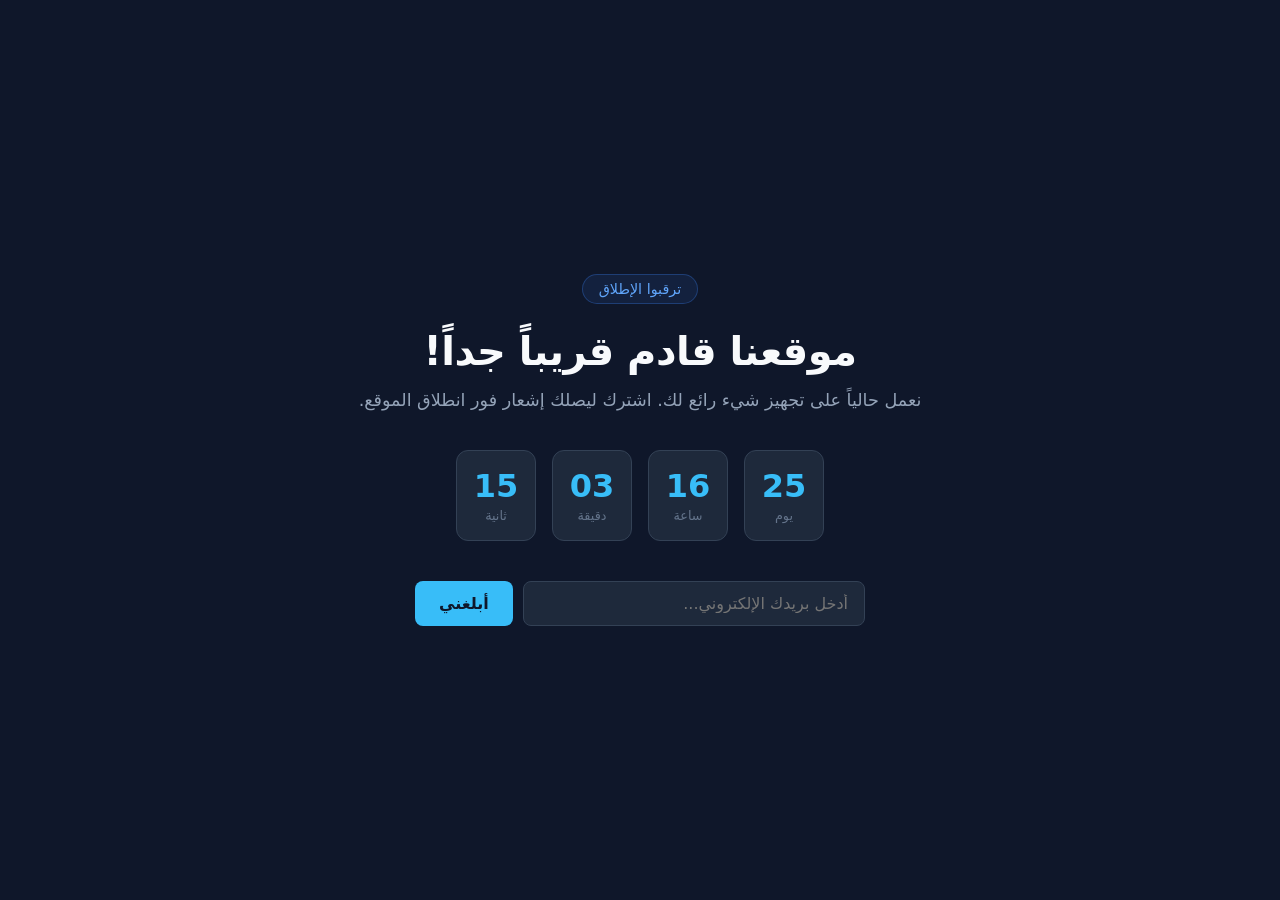
==== index.html @ 146518d6 "Add files via upload" ====
<!DOCTYPE html>
<html lang="ar" dir="rtl">
<head>
  <meta charset="UTF-8">
  <meta name="viewport" content="width=device-width, initial-scale=1.0">
  <title>قريباً - Coming Soon</title>
  <style>
    * {
      box-sizing: border-box;
      margin: 0;
      padding: 0;
      font-family: system-ui, -apple-system, BlinkMacSystemFont, 'Segoe UI', Roboto, sans-serif;
    }

    body {
      background-color: #0f172a;
      color: #f8fafc;
      min-height: 100vh;
      display: flex;
      flex-direction: column;
      justify-content: center;
      align-items: center;
      text-align: center;
      padding: 20px;
    }

    .container {
      max-width: 600px;
      width: 100%;
    }

    .badge {
      display: inline-block;
      padding: 6px 16px;
      background: rgba(59, 130, 246, 0.1);
      color: #60a5fa;
      border: 1px solid rgba(59, 130, 246, 0.3);
      border-radius: 20px;
      font-size: 0.9rem;
      margin-bottom: 24px;
    }

    h1 {
      font-size: 2.5rem;
      font-weight: 700;
      margin-bottom: 12px;
      letter-spacing: -0.5px;
    }

    p {
      color: #94a3b8;
      font-size: 1.1rem;
      line-height: 1.6;
      margin-bottom: 36px;
    }

    /* العداد التنازلي */
    .countdown {
      display: flex;
      justify-content: center;
      gap: 16px;
      margin-bottom: 40px;
    }

    .time-box {
      background: #1e293b;
      border: 1px solid #334155;
      padding: 16px;
      border-radius: 12px;
      min-width: 80px;
    }

    .number {
      font-size: 2rem;
      font-weight: 700;
      color: #38bdf8;
      display: block;
    }

    .label {
      font-size: 0.8rem;
      color: #64748b;
    }

    /* نموذج الاشتراكات */
    .subscribe-box {
      display: flex;
      gap: 10px;
      max-width: 450px;
      margin: 0 auto;
    }

    input[type="email"] {
      flex: 1;
      padding: 12px 16px;
      border-radius: 8px;
      border: 1px solid #334155;
      background: #1e293b;
      color: #fff;
      font-size: 1rem;
      outline: none;
    }

    input[type="email"]:focus {
      border-color: #38bdf8;
    }

    button {
      padding: 12px 24px;
      background: #38bdf8;
      color: #0f172a;
      border: none;
      border-radius: 8px;
      font-weight: 600;
      font-size: 1rem;
      cursor: pointer;
      transition: background 0.2s;
    }

    button:hover {
      background: #0284c7;
      color: #fff;
    }

    @media (max-width: 480px) {
      .subscribe-box {
        flex-direction: column;
      }
      .time-box {
        min-width: 65px;
        padding: 12px;
      }
      .number {
        font-size: 1.5rem;
      }
    }
  </style>
</head>
<body>

  <div class="container">
    <span class="badge">ترقبوا الإطلاق</span>
    <h1>موقعنا قادم قريباً جداً!</h1>
    <p>نعمل حالياً على تجهيز شيء رائع لك. اشترك ليصلك إشعار فور انطلاق الموقع.</p>

    <!-- العداد -->
    <div class="countdown">
      <div class="time-box">
        <span class="number" id="days">00</span>
        <span class="label">يوم</span>
      </div>
      <div class="time-box">
        <span class="number" id="hours">00</span>
        <span class="label">ساعة</span>
      </div>
      <div class="time-box">
        <span class="number" id="minutes">00</span>
        <span class="label">دقيقة</span>
      </div>
      <div class="time-box">
        <span class="number" id="seconds">00</span>
        <span class="label">ثانية</span>
      </div>
    </div>

    <!-- نموذج البريد الإلكتروني -->
    <form class="subscribe-box" onsubmit="event.preventDefault(); alert('شكراً لاشتراكك!');">
      <input type="email" placeholder="أدخل بريدك الإلكتروني..." required>
      <button type="submit">أبلغني</button>
    </form>
  </div>

  <script>
    // حدد تاريخ الإطلاق المستقبلي هنا (سنة, شهر - 1, يوم)
    const launchDate = new Date(2026, 11, 31, 23, 59, 59).getTime();

    const timer = setInterval(() => {
      const now = new Date().getTime();
      const distance = launchDate - now;

      if (distance < 0) {
        clearInterval(timer);
        document.querySelector('.countdown').innerHTML = "<h3>تم الإطلاق!</h3>";
        return;
      }

      const days = Math.floor(distance / (1000 * 60 * 60 * 24));
      const hours = Math.floor((distance % (1000 * 60 * 60 * 24)) / (1000 * 60 * 60));
      const minutes = Math.floor((distance % (1000 * 60 * 60)) / (1000 * 60));
      const seconds = Math.floor((distance % (1000 * 60)) / 1000);

      document.getElementById('days').innerText = String(days).padStart(2, '0');
      document.getElementById('hours').innerText = String(hours).padStart(2, '0');
      document.getElementById('minutes').innerText = String(minutes).padStart(2, '0');
      document.getElementById('seconds').innerText = String(seconds).padStart(2, '0');
    }, 1000);
  </script>

</body>
</html>
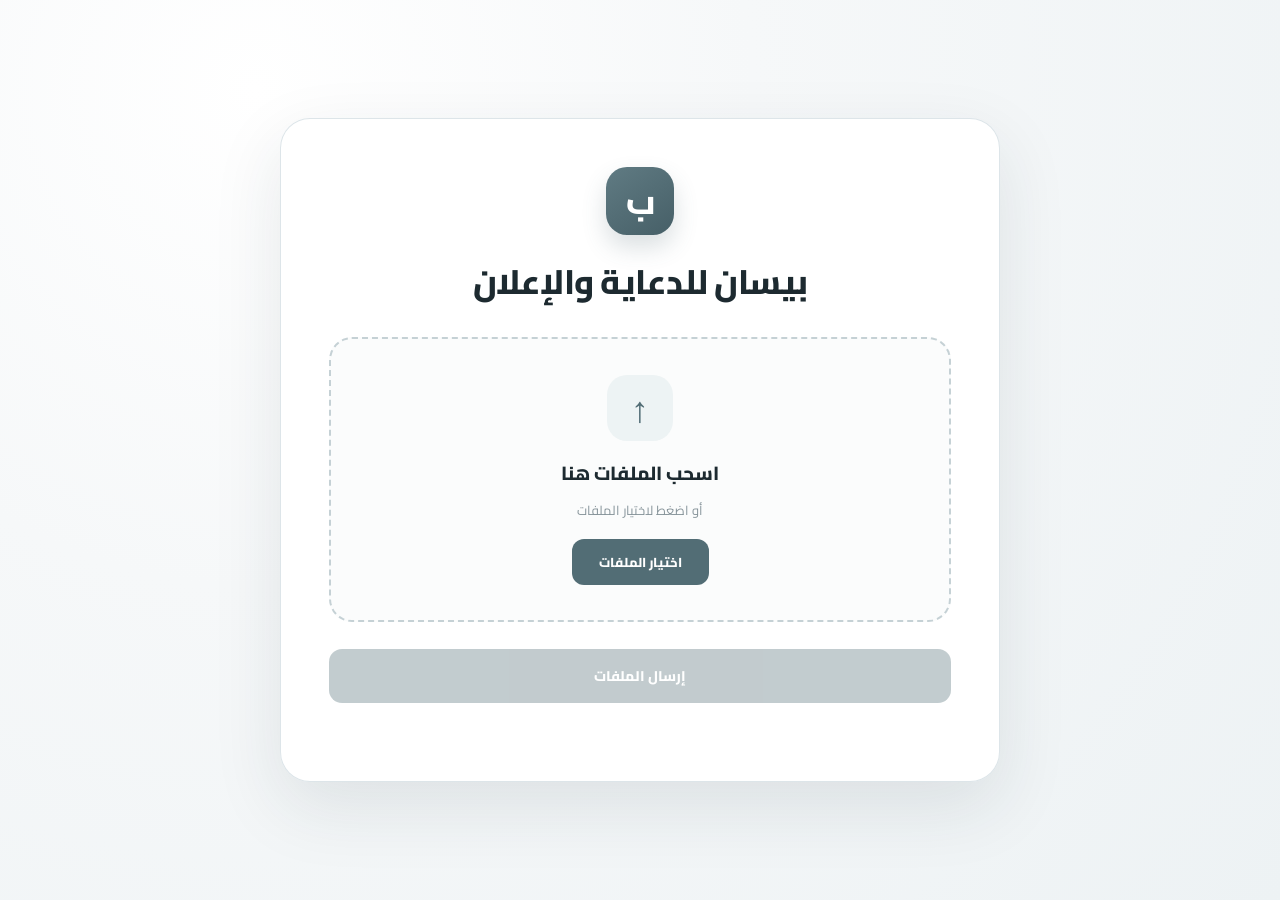
==== commit 9c3af923: "Add files via upload" ====
--- a/index.html
+++ b/index.html
@@ -1,200 +1,37 @@
-<!DOCTYPE html>
-<html lang="ar" dir="rtl">
-<head>
-  <meta charset="UTF-8">
-  <meta name="viewport" content="width=device-width, initial-scale=1.0">
-  <title>قريباً - Coming Soon</title>
-  <style>
-    * {
-      box-sizing: border-box;
-      margin: 0;
-      padding: 0;
-      font-family: system-ui, -apple-system, BlinkMacSystemFont, 'Segoe UI', Roboto, sans-serif;
-    }
-
-    body {
-      background-color: #0f172a;
-      color: #f8fafc;
-      min-height: 100vh;
-      display: flex;
-      flex-direction: column;
-      justify-content: center;
-      align-items: center;
-      text-align: center;
-      padding: 20px;
-    }
-
-    .container {
-      max-width: 600px;
-      width: 100%;
-    }
-
-    .badge {
-      display: inline-block;
-      padding: 6px 16px;
-      background: rgba(59, 130, 246, 0.1);
-      color: #60a5fa;
-      border: 1px solid rgba(59, 130, 246, 0.3);
-      border-radius: 20px;
-      font-size: 0.9rem;
-      margin-bottom: 24px;
-    }
-
-    h1 {
-      font-size: 2.5rem;
-      font-weight: 700;
-      margin-bottom: 12px;
-      letter-spacing: -0.5px;
-    }
-
-    p {
-      color: #94a3b8;
-      font-size: 1.1rem;
-      line-height: 1.6;
-      margin-bottom: 36px;
-    }
-
-    /* العداد التنازلي */
-    .countdown {
-      display: flex;
-      justify-content: center;
-      gap: 16px;
-      margin-bottom: 40px;
-    }
-
-    .time-box {
-      background: #1e293b;
-      border: 1px solid #334155;
-      padding: 16px;
-      border-radius: 12px;
-      min-width: 80px;
-    }
-
-    .number {
-      font-size: 2rem;
-      font-weight: 700;
-      color: #38bdf8;
-      display: block;
-    }
-
-    .label {
-      font-size: 0.8rem;
-      color: #64748b;
-    }
-
-    /* نموذج الاشتراكات */
-    .subscribe-box {
-      display: flex;
-      gap: 10px;
-      max-width: 450px;
-      margin: 0 auto;
-    }
-
-    input[type="email"] {
-      flex: 1;
-      padding: 12px 16px;
-      border-radius: 8px;
-      border: 1px solid #334155;
-      background: #1e293b;
-      color: #fff;
-      font-size: 1rem;
-      outline: none;
-    }
-
-    input[type="email"]:focus {
-      border-color: #38bdf8;
-    }
-
-    button {
-      padding: 12px 24px;
-      background: #38bdf8;
-      color: #0f172a;
-      border: none;
-      border-radius: 8px;
-      font-weight: 600;
-      font-size: 1rem;
-      cursor: pointer;
-      transition: background 0.2s;
-    }
-
-    button:hover {
-      background: #0284c7;
-      color: #fff;
-    }
-
-    @media (max-width: 480px) {
-      .subscribe-box {
-        flex-direction: column;
-      }
-      .time-box {
-        min-width: 65px;
-        padding: 12px;
-      }
-      .number {
-        font-size: 1.5rem;
-      }
-    }
-  </style>
-</head>
-<body>
-
-  <div class="container">
-    <span class="badge">ترقبوا الإطلاق</span>
-    <h1>موقعنا قادم قريباً جداً!</h1>
-    <p>نعمل حالياً على تجهيز شيء رائع لك. اشترك ليصلك إشعار فور انطلاق الموقع.</p>
-
-    <!-- العداد -->
-    <div class="countdown">
-      <div class="time-box">
-        <span class="number" id="days">00</span>
-        <span class="label">يوم</span>
-      </div>
-      <div class="time-box">
-        <span class="number" id="hours">00</span>
-        <span class="label">ساعة</span>
-      </div>
-      <div class="time-box">
-        <span class="number" id="minutes">00</span>
-        <span class="label">دقيقة</span>
-      </div>
-      <div class="time-box">
-        <span class="number" id="seconds">00</span>
-        <span class="label">ثانية</span>
-      </div>
-    </div>
-
-    <!-- نموذج البريد الإلكتروني -->
-    <form class="subscribe-box" onsubmit="event.preventDefault(); alert('شكراً لاشتراكك!');">
-      <input type="email" placeholder="أدخل بريدك الإلكتروني..." required>
-      <button type="submit">أبلغني</button>
-    </form>
-  </div>
-
-  <script>
-    // حدد تاريخ الإطلاق المستقبلي هنا (سنة, شهر - 1, يوم)
-    const launchDate = new Date(2026, 11, 31, 23, 59, 59).getTime();
-
-    const timer = setInterval(() => {
-      const now = new Date().getTime();
-      const distance = launchDate - now;
-
-      if (distance < 0) {
-        clearInterval(timer);
-        document.querySelector('.countdown').innerHTML = "<h3>تم الإطلاق!</h3>";
-        return;
-      }
-
-      const days = Math.floor(distance / (1000 * 60 * 60 * 24));
-      const hours = Math.floor((distance % (1000 * 60 * 60 * 24)) / (1000 * 60 * 60));
-      const minutes = Math.floor((distance % (1000 * 60 * 60)) / (1000 * 60));
-      const seconds = Math.floor((distance % (1000 * 60)) / 1000);
-
-      document.getElementById('days').innerText = String(days).padStart(2, '0');
-      document.getElementById('hours').innerText = String(hours).padStart(2, '0');
-      document.getElementById('minutes').innerText = String(minutes).padStart(2, '0');
-      document.getElementById('seconds').innerText = String(seconds).padStart(2, '0');
-    }, 1000);
-  </script>
-
-</body>
-</html>+<!doctype html>
+<html lang="ar" dir="rtl">
+<head>
+<meta charset="utf-8">
+<meta name="viewport" content="width=device-width, initial-scale=1">
+<meta name="theme-color" content="#f5f7f8">
+<title>بيسان للدعاية والإعلان</title>
+<link rel="stylesheet" href="assets/style.css">
+</head>
+<body>
+<main class="page">
+  <section class="upload-card">
+    <div class="brand-mark" aria-hidden="true">ب</div>
+    <h1>بيسان للدعاية والإعلان</h1>
+
+    <form id="uploadForm" enctype="multipart/form-data">
+      <input id="files" type="file" name="files[]" multiple hidden>
+      <label for="files" id="dropzone" class="dropzone">
+        <div class="upload-icon" aria-hidden="true">↑</div>
+        <div class="drop-title">اسحب الملفات هنا</div>
+        <div class="drop-sub">أو اضغط لاختيار الملفات</div>
+        <span class="choose">اختيار الملفات</span>
+      </label>
+
+      <div id="fileList" class="file-list"></div>
+      <div id="progressWrap" class="progress-wrap" hidden>
+        <div class="progress"><div id="progressBar"></div></div>
+        <div id="progressText">0%</div>
+      </div>
+      <button id="sendBtn" class="send" type="submit" disabled>إرسال الملفات</button>
+      <div id="status" class="status" aria-live="polite"></div>
+    </form>
+  </section>
+</main>
+<script src="assets/app.js"></script>
+</body>
+</html>
--- a/assets/style.css
+++ b/assets/style.css
@@ -0,0 +1,17 @@
+@import url('https://fonts.googleapis.com/css2?family=Cairo:wght@500;600;700;800&display=swap');
+*{box-sizing:border-box}
+:root{--ink:#1d2a30;--muted:#87949a;--line:#dfe7ea;--soft:#f6f8f9;--accent:#526d75;--accent2:#3e5860}
+body{margin:0;min-height:100vh;font-family:Cairo,Arial,sans-serif;color:var(--ink);background:radial-gradient(circle at 20% 10%,#fff 0,#f6f8f9 38%,#edf2f4 100%);display:grid;place-items:center;padding:22px}
+.page{width:min(720px,100%)}
+.upload-card{background:rgba(255,255,255,.94);border:1px solid rgba(218,227,231,.9);border-radius:30px;padding:clamp(24px,6vw,48px);box-shadow:0 25px 70px rgba(30,48,55,.10);text-align:center}
+.brand-mark{width:68px;height:68px;border-radius:21px;margin:0 auto 15px;display:grid;place-items:center;background:linear-gradient(145deg,#607b83,#465f67);color:#fff;font-size:34px;font-weight:800;box-shadow:0 12px 25px rgba(69,95,103,.20)}
+h1{margin:0 0 24px;font-size:clamp(24px,5vw,34px);font-weight:800;letter-spacing:-.5px}
+.dropzone{min-height:285px;border:2px dashed #c5d1d5;border-radius:23px;background:#fbfcfc;display:flex;flex-direction:column;align-items:center;justify-content:center;gap:7px;cursor:pointer;transition:.2s;padding:24px}
+.dropzone:hover,.dropzone.drag{border-color:#6f8990;background:#f5f8f9;transform:translateY(-1px)}
+.upload-icon{width:66px;height:66px;border-radius:20px;background:#edf3f4;color:var(--accent);display:grid;place-items:center;font-size:36px;margin-bottom:7px;font-weight:700}
+.drop-title{font-size:19px;font-weight:800}.drop-sub{font-size:13px;color:var(--muted);margin-bottom:10px}
+.choose{padding:11px 27px;border-radius:12px;background:var(--accent);color:#fff;font-size:13px;font-weight:800;transition:.2s}.dropzone:hover .choose{background:var(--accent2)}
+.file-list{display:grid;gap:8px;margin-top:15px;text-align:right}.file{display:flex;align-items:center;gap:10px;padding:10px 12px;background:var(--soft);border:1px solid #e6ecee;border-radius:12px;font-size:12px}.file .name{flex:1;overflow:hidden;text-overflow:ellipsis;white-space:nowrap}.file .size{color:#8b979c;direction:ltr;white-space:nowrap}
+.send{width:100%;border:0;border-radius:13px;padding:14px;margin-top:12px;background:var(--accent);color:#fff;font:800 14px Cairo,Arial;cursor:pointer;transition:.2s}.send:disabled{opacity:.35;cursor:not-allowed}.send:not(:disabled):hover{background:var(--accent2);transform:translateY(-1px)}
+.progress-wrap{margin-top:13px}.progress{height:7px;background:#e8edef;border-radius:99px;overflow:hidden}.progress div{height:100%;width:0;background:#789198;transition:width .15s}.progress-wrap>div:last-child{font-size:10px;color:#8c989d;margin-top:4px;direction:ltr;text-align:left}.status{min-height:20px;margin-top:10px;font-size:12px;font-weight:700}.status.ok{color:#33765d}.status.err{color:#ad4b4b}
+@media(max-width:520px){body{padding:12px}.upload-card{border-radius:24px;padding:22px 15px}.dropzone{min-height:235px}.drop-title{font-size:17px}}
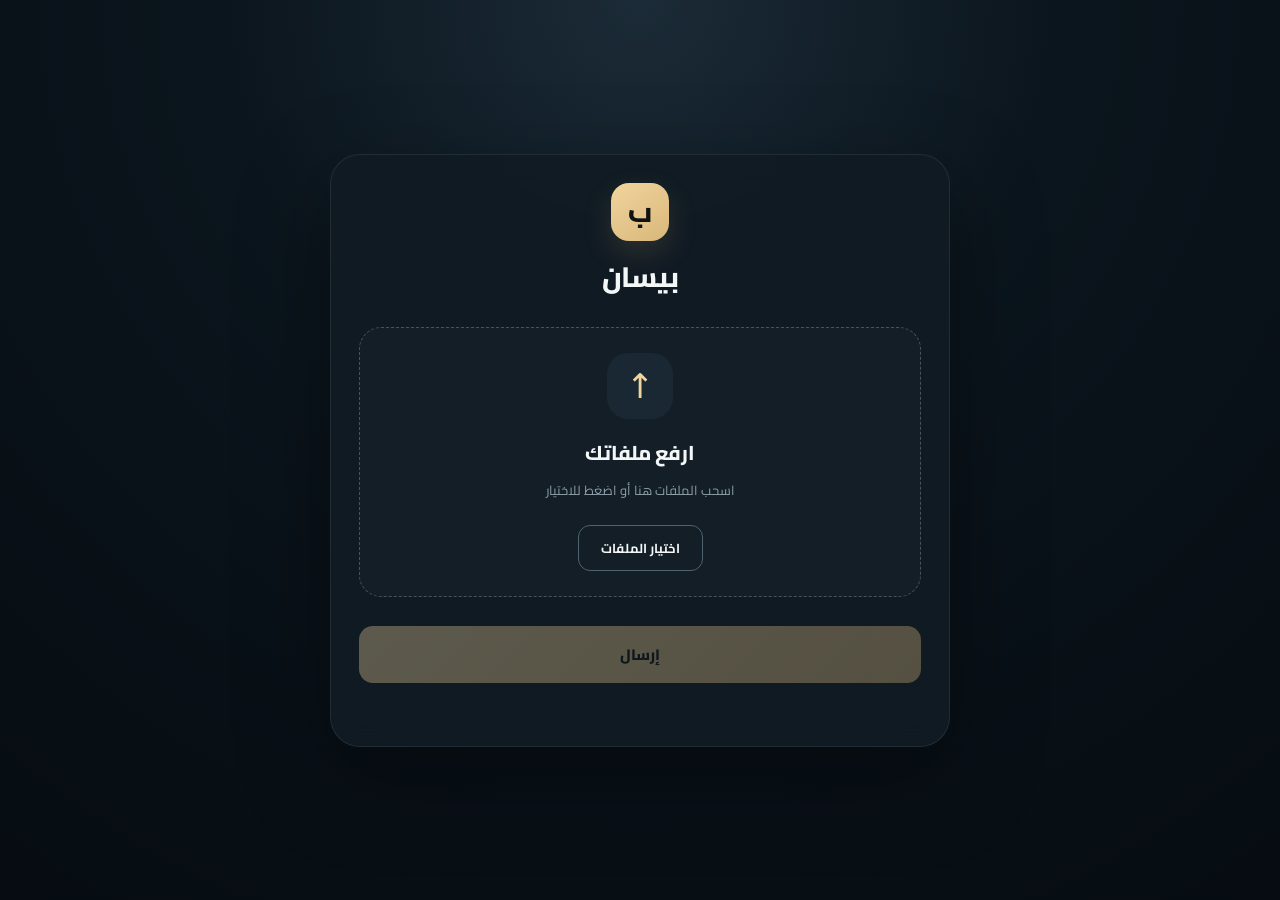
==== commit 72d2eb4b: "Add files via upload" ====
--- a/index.html
+++ b/index.html
@@ -2,34 +2,30 @@
 <html lang="ar" dir="rtl">
 <head>
 <meta charset="utf-8">
-<meta name="viewport" content="width=device-width, initial-scale=1">
-<meta name="theme-color" content="#f5f7f8">
-<title>بيسان للدعاية والإعلان</title>
+<meta name="viewport" content="width=device-width, initial-scale=1, viewport-fit=cover">
+<meta name="theme-color" content="#0d1720">
+<title>بيسان | إرسال الملفات</title>
 <link rel="stylesheet" href="assets/style.css">
 </head>
 <body>
-<main class="page">
+<main class="shell">
   <section class="upload-card">
-    <div class="brand-mark" aria-hidden="true">ب</div>
-    <h1>بيسان للدعاية والإعلان</h1>
-
-    <form id="uploadForm" enctype="multipart/form-data">
-      <input id="files" type="file" name="files[]" multiple hidden>
-      <label for="files" id="dropzone" class="dropzone">
-        <div class="upload-icon" aria-hidden="true">↑</div>
-        <div class="drop-title">اسحب الملفات هنا</div>
-        <div class="drop-sub">أو اضغط لاختيار الملفات</div>
-        <span class="choose">اختيار الملفات</span>
-      </label>
-
-      <div id="fileList" class="file-list"></div>
-      <div id="progressWrap" class="progress-wrap" hidden>
-        <div class="progress"><div id="progressBar"></div></div>
-        <div id="progressText">0%</div>
-      </div>
-      <button id="sendBtn" class="send" type="submit" disabled>إرسال الملفات</button>
-      <div id="status" class="status" aria-live="polite"></div>
-    </form>
+    <div class="mark" aria-hidden="true">ب</div>
+    <h1>بيسان</h1>
+    <div id="dropzone" class="dropzone" tabindex="0" role="button" aria-label="اختيار الملفات">
+      <input id="files" type="file" multiple hidden>
+      <div class="cloud" aria-hidden="true">↑</div>
+      <div class="drop-title">ارفع ملفاتك</div>
+      <div class="drop-hint">اسحب الملفات هنا أو اضغط للاختيار</div>
+      <button id="chooseBtn" class="outline" type="button">اختيار الملفات</button>
+    </div>
+    <div id="fileList" class="file-list"></div>
+    <button id="sendBtn" class="primary" type="button" disabled>إرسال</button>
+    <div id="progressWrap" class="progress-wrap" hidden>
+      <div class="progress"><span id="progressBar"></span></div>
+      <div id="progressText">0%</div>
+    </div>
+    <div id="status" class="status" aria-live="polite"></div>
   </section>
 </main>
 <script src="assets/app.js"></script>
--- a/assets/style.css
+++ b/assets/style.css
@@ -1,17 +1,12 @@
-@import url('https://fonts.googleapis.com/css2?family=Cairo:wght@500;600;700;800&display=swap');
-*{box-sizing:border-box}
-:root{--ink:#1d2a30;--muted:#87949a;--line:#dfe7ea;--soft:#f6f8f9;--accent:#526d75;--accent2:#3e5860}
-body{margin:0;min-height:100vh;font-family:Cairo,Arial,sans-serif;color:var(--ink);background:radial-gradient(circle at 20% 10%,#fff 0,#f6f8f9 38%,#edf2f4 100%);display:grid;place-items:center;padding:22px}
-.page{width:min(720px,100%)}
-.upload-card{background:rgba(255,255,255,.94);border:1px solid rgba(218,227,231,.9);border-radius:30px;padding:clamp(24px,6vw,48px);box-shadow:0 25px 70px rgba(30,48,55,.10);text-align:center}
-.brand-mark{width:68px;height:68px;border-radius:21px;margin:0 auto 15px;display:grid;place-items:center;background:linear-gradient(145deg,#607b83,#465f67);color:#fff;font-size:34px;font-weight:800;box-shadow:0 12px 25px rgba(69,95,103,.20)}
-h1{margin:0 0 24px;font-size:clamp(24px,5vw,34px);font-weight:800;letter-spacing:-.5px}
-.dropzone{min-height:285px;border:2px dashed #c5d1d5;border-radius:23px;background:#fbfcfc;display:flex;flex-direction:column;align-items:center;justify-content:center;gap:7px;cursor:pointer;transition:.2s;padding:24px}
-.dropzone:hover,.dropzone.drag{border-color:#6f8990;background:#f5f8f9;transform:translateY(-1px)}
-.upload-icon{width:66px;height:66px;border-radius:20px;background:#edf3f4;color:var(--accent);display:grid;place-items:center;font-size:36px;margin-bottom:7px;font-weight:700}
-.drop-title{font-size:19px;font-weight:800}.drop-sub{font-size:13px;color:var(--muted);margin-bottom:10px}
-.choose{padding:11px 27px;border-radius:12px;background:var(--accent);color:#fff;font-size:13px;font-weight:800;transition:.2s}.dropzone:hover .choose{background:var(--accent2)}
-.file-list{display:grid;gap:8px;margin-top:15px;text-align:right}.file{display:flex;align-items:center;gap:10px;padding:10px 12px;background:var(--soft);border:1px solid #e6ecee;border-radius:12px;font-size:12px}.file .name{flex:1;overflow:hidden;text-overflow:ellipsis;white-space:nowrap}.file .size{color:#8b979c;direction:ltr;white-space:nowrap}
-.send{width:100%;border:0;border-radius:13px;padding:14px;margin-top:12px;background:var(--accent);color:#fff;font:800 14px Cairo,Arial;cursor:pointer;transition:.2s}.send:disabled{opacity:.35;cursor:not-allowed}.send:not(:disabled):hover{background:var(--accent2);transform:translateY(-1px)}
-.progress-wrap{margin-top:13px}.progress{height:7px;background:#e8edef;border-radius:99px;overflow:hidden}.progress div{height:100%;width:0;background:#789198;transition:width .15s}.progress-wrap>div:last-child{font-size:10px;color:#8c989d;margin-top:4px;direction:ltr;text-align:left}.status{min-height:20px;margin-top:10px;font-size:12px;font-weight:700}.status.ok{color:#33765d}.status.err{color:#ad4b4b}
-@media(max-width:520px){body{padding:12px}.upload-card{border-radius:24px;padding:22px 15px}.dropzone{min-height:235px}.drop-title{font-size:17px}}
+@import url('https://fonts.googleapis.com/css2?family=Cairo:wght@400;600;700;800&display=swap');
+:root{--bg:#081018;--card:#101b24;--line:#263642;--text:#f4f7f8;--muted:#91a0aa;--accent:#d9b77a;--accent2:#f0d59e;--danger:#e77979;--ok:#71d0a2}
+*{box-sizing:border-box}html,body{margin:0;min-height:100%;font-family:Cairo,system-ui,sans-serif}body{min-height:100vh;background:radial-gradient(circle at 50% 0%,#1b2b37 0,#0b151d 38%,#060c11 100%);color:var(--text)}
+.shell{min-height:100vh;display:grid;place-items:center;padding:22px}.upload-card{width:min(620px,100%);background:rgba(16,27,36,.94);border:1px solid rgba(255,255,255,.08);border-radius:30px;padding:28px;box-shadow:0 30px 90px rgba(0,0,0,.35);backdrop-filter:blur(12px)}
+.mark{width:58px;height:58px;margin:0 auto 10px;border-radius:18px;display:grid;place-items:center;background:linear-gradient(145deg,var(--accent2),var(--accent));color:#111;font-size:28px;font-weight:800;box-shadow:0 12px 30px rgba(217,183,122,.15)}h1{text-align:center;font-size:28px;margin:0 0 24px;font-weight:800;letter-spacing:-.5px}
+.dropzone{min-height:270px;border:1.5px dashed #435560;border-radius:22px;display:flex;flex-direction:column;align-items:center;justify-content:center;gap:7px;padding:25px;cursor:pointer;transition:.2s;background:rgba(255,255,255,.02)}
+.dropzone:hover,.dropzone.drag,.dropzone:focus{border-color:var(--accent);background:rgba(217,183,122,.05);outline:none}.cloud{width:66px;height:66px;border-radius:21px;display:grid;place-items:center;background:#192832;color:var(--accent2);font-size:34px;margin-bottom:8px}.drop-title{font-size:20px;font-weight:800}.drop-hint{font-size:13px;color:var(--muted)}
+.outline{margin-top:16px;border:1px solid #50626e;background:transparent;color:var(--text);border-radius:12px;padding:10px 22px;font:700 13px Cairo;cursor:pointer}.outline:hover{border-color:var(--accent);color:var(--accent2)}
+.file-list{display:grid;gap:8px;margin-top:15px}.file{display:flex;align-items:center;gap:10px;padding:11px 12px;border:1px solid #253640;border-radius:13px;background:#0c161e}.file .icon{color:var(--accent2)}.file .name{min-width:0;flex:1;overflow:hidden;text-overflow:ellipsis;white-space:nowrap;font-size:12px}.file .size{color:var(--muted);font-size:11px;direction:ltr}
+.primary{width:100%;border:0;border-radius:14px;padding:14px;margin-top:14px;background:linear-gradient(135deg,var(--accent2),var(--accent));color:#121212;font:800 15px Cairo;cursor:pointer;box-shadow:0 10px 28px rgba(217,183,122,.12)}.primary:disabled{opacity:.35;cursor:not-allowed;box-shadow:none}.primary:not(:disabled):hover{filter:brightness(1.04);transform:translateY(-1px)}
+.progress-wrap{margin-top:15px}.progress{height:7px;border-radius:99px;background:#1d2b34;overflow:hidden}.progress span{display:block;height:100%;width:0;background:var(--accent);transition:width .15s}.progress-wrap div:last-child{text-align:left;color:var(--muted);font-size:10px;margin-top:5px;direction:ltr}.status{text-align:center;min-height:23px;margin-top:12px;font-size:12px;font-weight:700}.status.ok{color:var(--ok)}.status.err{color:var(--danger)}
+@media(max-width:560px){.shell{padding:12px}.upload-card{padding:19px;border-radius:24px}.dropzone{min-height:240px}.mark{width:52px;height:52px}.drop-title{font-size:18px}}
